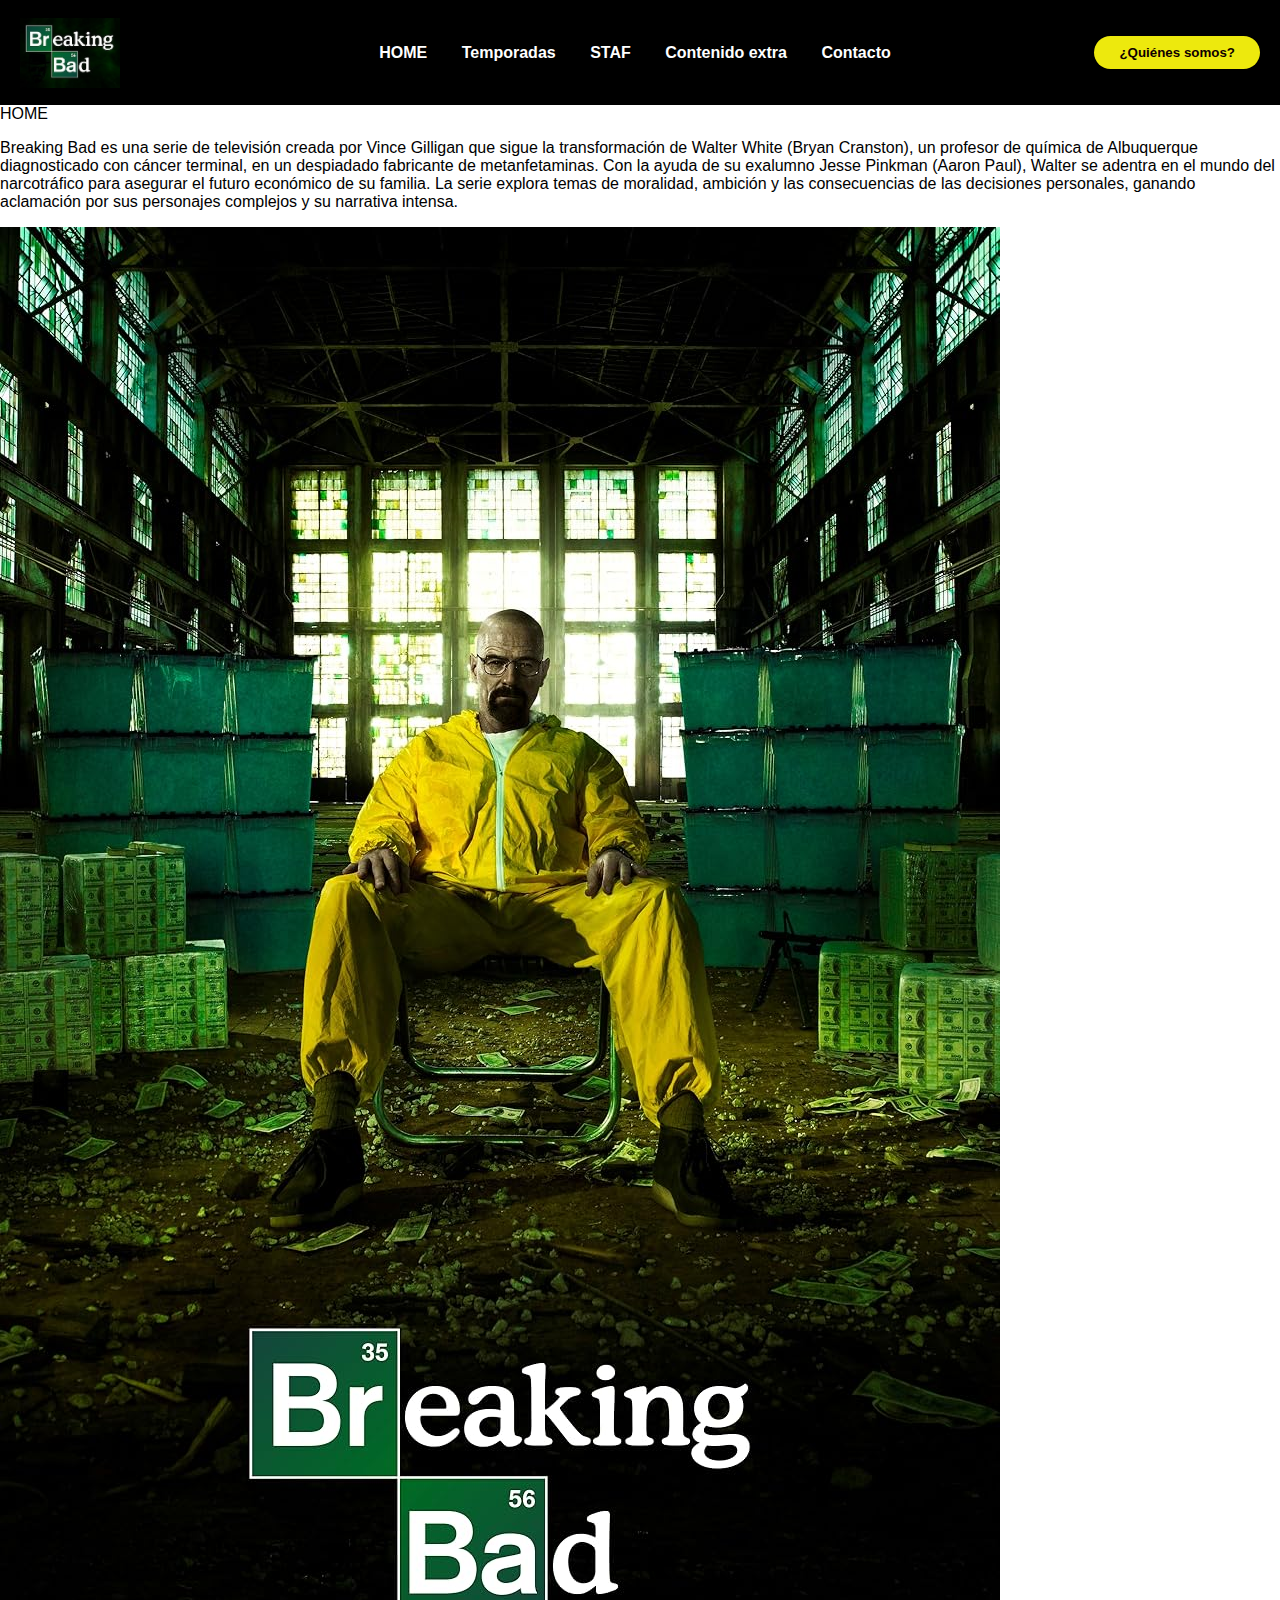
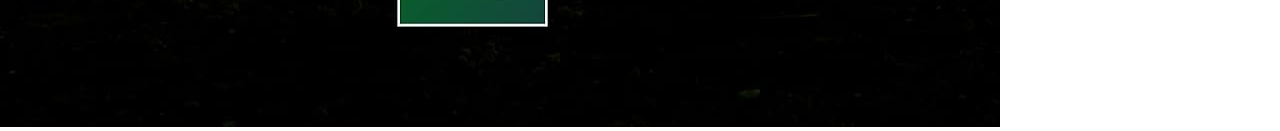
==== index.html @ 7902d5a3 "Modificación" ====
<!DOCTYPE html>
<html>      
    <head>
        <meta charset="UTF-8">
        <meta name="viewport" content="width=device-width, initial-scale=1.0">
        <title>Breaking Bad</title>
        <link rel="stylesheet" href="css/styleheader.css">
    </head>
    <body>
        

        <header>
            <div id="left-nav">
            <a href="#"  class="logo">
                <img src="images/logo.jpg" alt="logo breaking bad">
            </a>
            </div>
            <div id="center-nav">
                <nav>
                    <a href="" class="nav-link">HOME</a>
                    <a href="" class="nav-link">Temporadas</a>
                    <a href="" class="nav-link">STAF</a>
                    <a href="" class="nav-link">Contenido extra </a>
                    <a href="" class="nav-link">Contacto </a>  
                </nav>
            </div>
            <div id="right-nav">
                <a href="#" class="btn"><button>¿Quiénes somos?</button></a>
            </div>
          
        </header>
        <footer>
        </footer>

        <section id="HOME"
        <h1> HOME</h1>
        <p> Breaking Bad es una serie de televisión creada por Vince Gilligan que sigue la transformación de Walter White (Bryan Cranston), un profesor de química de Albuquerque diagnosticado con cáncer terminal, en un despiadado fabricante de metanfetaminas. Con la ayuda de su exalumno Jesse Pinkman (Aaron Paul), Walter se adentra en el mundo del narcotráfico para asegurar el futuro económico de su familia. La serie explora temas de moralidad, ambición y las consecuencias de las decisiones personales, ganando aclamación por sus personajes complejos y su narrativa intensa.</p>
            <img src="images/MV5BMzU5ZGYzNmQtMTdhYy00OGRiLTg0NmQtYjVjNzliZTg1ZGE4XkEyXkFqcGc@._V1_FMjpg_UX1000_.jpg" alt="foto home">
    
        </section>
    </body>
</html>
---- css/styleheader.css ----
body{
    font-family: sans-serif;
    margin: 0;
}

a{
    text-decoration: none;
    color: whitesmoke; 
}

header{
    display: flex;
    min-height: 70px;
    background-color: black;
    justify-content :first baseline;   
    align-items: center;
    height: 85px;
    padding: 10px;
}



.logo{
    display: flex;
    align-items: center;

}

.logo img{
    height: 70px;
    align-items: center;

}

nav a{
    font-weight: 600;
    padding-right: 10px;
}

nav a:hover{
    color: rgb(41, 119, 62);
}

header .btn button{
    font-weight: 700;
    color: rgb(15, 0, 0);
    padding: 9px 25px;
    background:#ede90d;
    border: none;
    border-radius: 50px;
    cursor: pointer;
    transition: all 0.3s ease 0s;

}

header .btn button:hover{
    background-color: rgb(41, 119, 62);
    color: white;
    transform: scale(1.1);
}

:dir{
    align-items: end;
}

@media (max-width: 700px){
    header{
        flex-direction: column;
    }
    nav{
        padding: 10px 0px;
    };
}


header {
    display: flex;
    justify-content: space-between;
    align-items: center;
    padding: 10px 20px;
}

#left-nav {
    flex: 1;
    text-align: left;
}

#center-nav {
    flex: 2;
    text-align: center;
}

#right-nav {
    flex: 1;
    text-align: right;
}

.nav-link {
    margin: 0 10px;
    text-decoration: none;
    color: #ffffff;
}

.btn button {
    background-color: yellow;
    padding: 10px 20px;
    border: none;
    cursor: pointer;
}
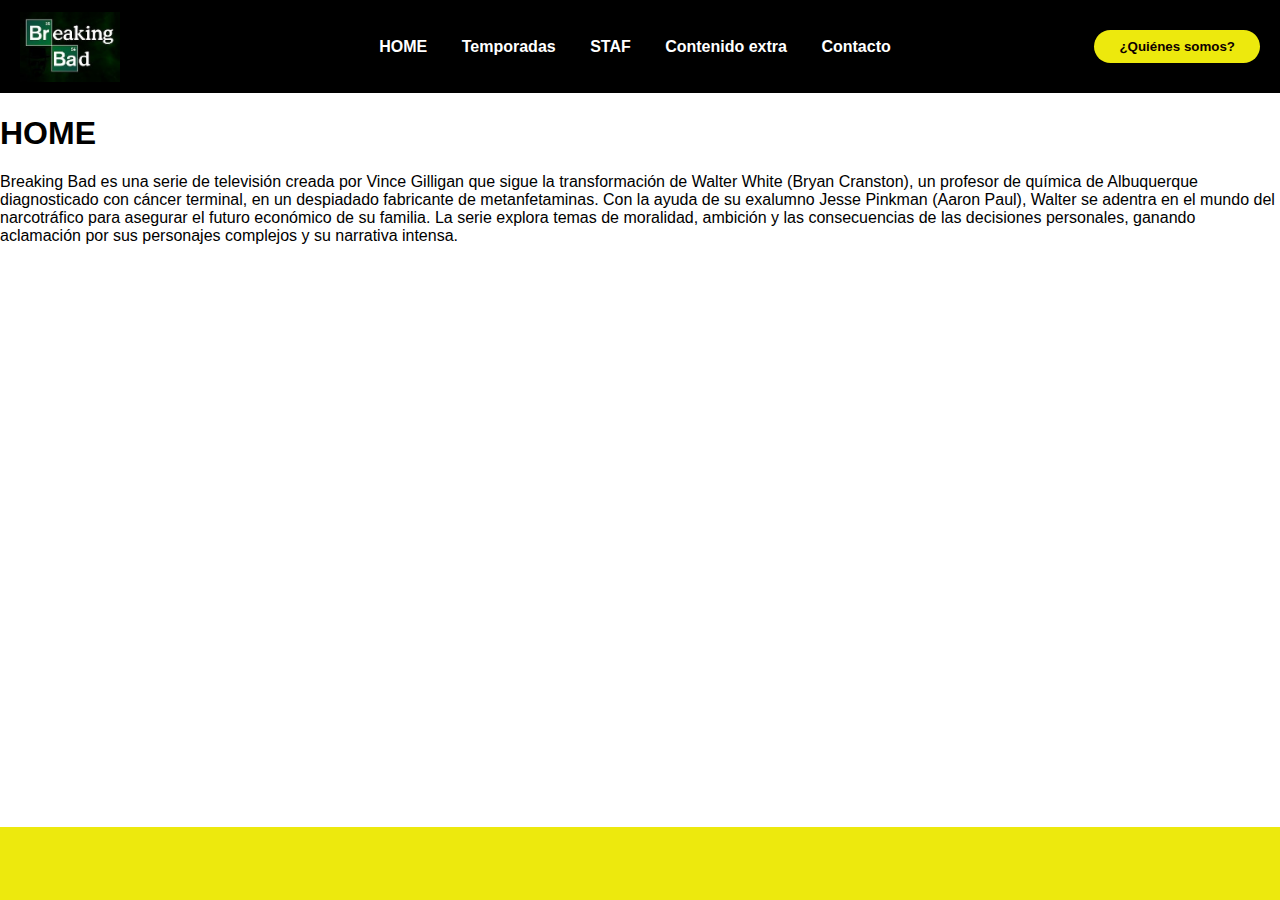
==== commit 8721cd5f: "added navigation to index.html from logo" ====
--- a/index.html
+++ b/index.html
@@ -11,13 +11,13 @@
 
         <header>
             <div id="left-nav">
-            <a href="#"  class="logo">
+            <a href="index.html"  class="logo">
                 <img src="images/logo.jpg" alt="logo breaking bad">
             </a>
             </div>
             <div id="center-nav">
                 <nav>
-                    <a href="" class="nav-link">HOME</a>
+                    <a href="home.html" class="nav-link">HOME</a>
                     <a href="" class="nav-link">Temporadas</a>
                     <a href="" class="nav-link">STAF</a>
                     <a href="" class="nav-link">Contenido extra </a>
@@ -29,14 +29,29 @@
             </div>
           
         </header>
+
+
+        <main>      
+            <div id="main-content">
+                <div id="main-header">
+
+                    <h1> HOME</h1>
+
+                </div>
+                <div id="main-center-content">
+
+                    <p> Breaking Bad es una serie de televisión creada por Vince Gilligan que sigue la transformación de Walter White (Bryan Cranston), un profesor de química de Albuquerque diagnosticado con cáncer terminal, en un despiadado fabricante de metanfetaminas. Con la ayuda de su exalumno Jesse Pinkman (Aaron Paul), Walter se adentra en el mundo del narcotráfico para asegurar el futuro económico de su familia. La serie explora temas de moralidad, ambición y las consecuencias de las decisiones personales, ganando aclamación por sus personajes complejos y su narrativa intensa.</p>
+           
+
+                </div>
+            </div>      
+        </main>
+
         <footer>
+            <div id="footer-content">
+
+
+            </div>
         </footer>
-
-        <section id="HOME"
-        <h1> HOME</h1>
-        <p> Breaking Bad es una serie de televisión creada por Vince Gilligan que sigue la transformación de Walter White (Bryan Cranston), un profesor de química de Albuquerque diagnosticado con cáncer terminal, en un despiadado fabricante de metanfetaminas. Con la ayuda de su exalumno Jesse Pinkman (Aaron Paul), Walter se adentra en el mundo del narcotráfico para asegurar el futuro económico de su familia. La serie explora temas de moralidad, ambición y las consecuencias de las decisiones personales, ganando aclamación por sus personajes complejos y su narrativa intensa.</p>
-            <img src="images/MV5BMzU5ZGYzNmQtMTdhYy00OGRiLTg0NmQtYjVjNzliZTg1ZGE4XkEyXkFqcGc@._V1_FMjpg_UX1000_.jpg" alt="foto home">
-    
-        </section>
     </body>
 </html>--- a/css/styleheader.css
+++ b/css/styleheader.css
@@ -1,7 +1,22 @@
 body{
     font-family: sans-serif;
     margin: 0;
+    display: flex;
+    flex-direction: column;
+    justify-content: space-between; /* Aligns vertically with space around the items */
+    height: 100vh; /* Takes the full height of the viewport */
 }
+
+header, footer {
+    flex: 1; /* Distributes space equally among children */
+}
+
+main {
+
+    flex: 10;
+
+}
+
 
 a{
     text-decoration: none;
@@ -59,10 +74,6 @@
     transform: scale(1.1);
 }
 
-:dir{
-    align-items: end;
-}
-
 @media (max-width: 700px){
     header{
         flex-direction: column;
@@ -70,6 +81,7 @@
     nav{
         padding: 10px 0px;
     };
+    
 }
 
 
@@ -106,4 +118,12 @@
     padding: 10px 20px;
     border: none;
     cursor: pointer;
+}
+
+footer {
+
+    background-color: #ede90d;
+    width: 100%;
+    height: 100%;
+
 }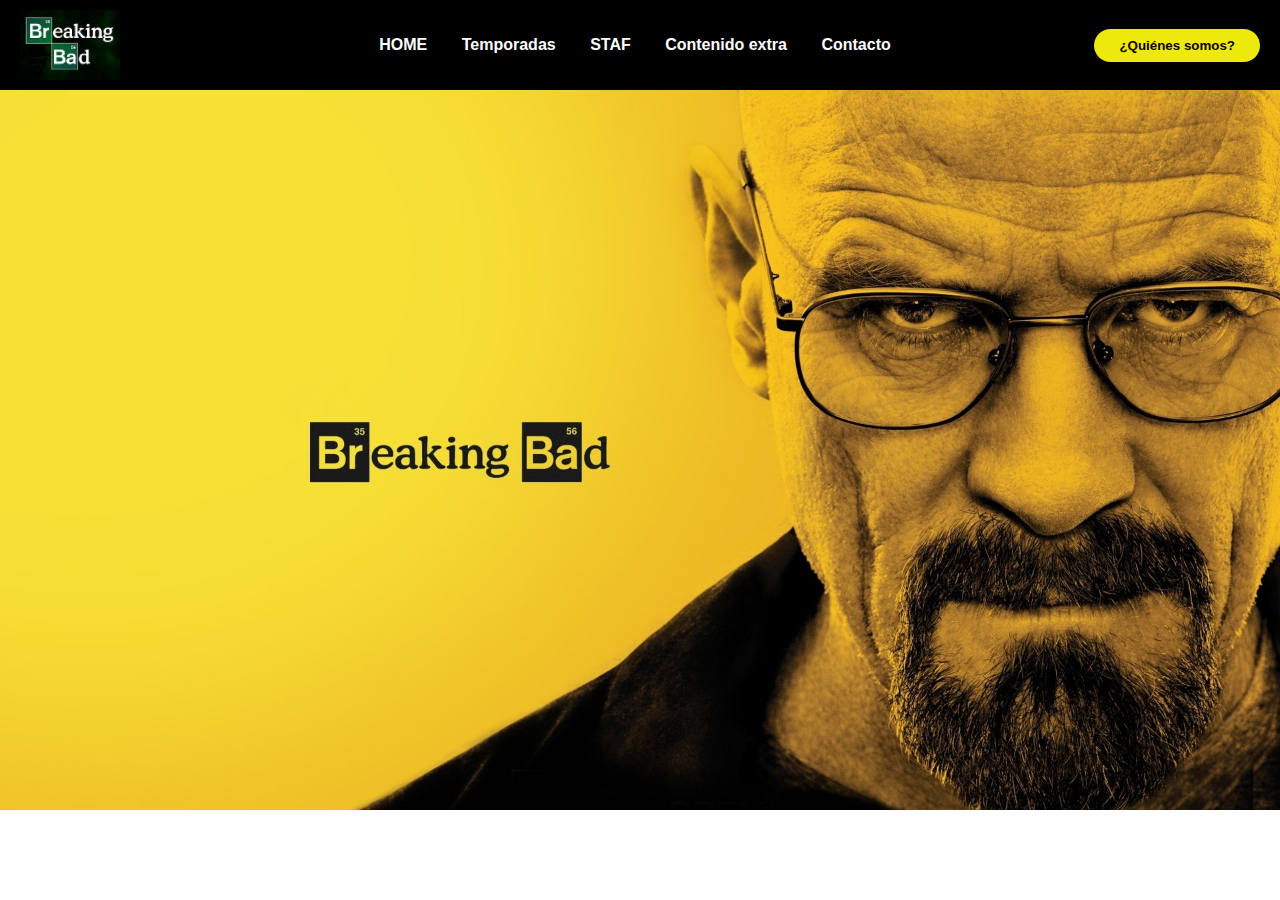
==== commit 5b35dddf: "Update the index.html image" ====
--- a/index.html
+++ b/index.html
@@ -4,7 +4,7 @@
         <meta charset="UTF-8">
         <meta name="viewport" content="width=device-width, initial-scale=1.0">
         <title>Breaking Bad</title>
-        <link rel="stylesheet" href="css/styleheader.css">
+        <link rel="stylesheet" href="css/styles.css">
     </head>
     <body>
         
@@ -16,7 +16,7 @@
             </a>
             </div>
             <div id="center-nav">
-                <nav>
+                <nav class="header-list-options">
                     <a href="home.html" class="nav-link">HOME</a>
                     <a href="" class="nav-link">Temporadas</a>
                     <a href="" class="nav-link">STAF</a>
@@ -24,7 +24,7 @@
                     <a href="" class="nav-link">Contacto </a>  
                 </nav>
             </div>
-            <div id="right-nav">
+            <div id="right-nav" class="header-list-options">
                 <a href="#" class="btn"><button>¿Quiénes somos?</button></a>
             </div>
           
@@ -32,16 +32,15 @@
 
 
         <main>      
-            <div id="main-content">
-                <div id="main-header">
-
-                    <h1> HOME</h1>
-
-                </div>
+            <div id="main-container">
+               
                 <div id="main-center-content">
 
-                    <p> Breaking Bad es una serie de televisión creada por Vince Gilligan que sigue la transformación de Walter White (Bryan Cranston), un profesor de química de Albuquerque diagnosticado con cáncer terminal, en un despiadado fabricante de metanfetaminas. Con la ayuda de su exalumno Jesse Pinkman (Aaron Paul), Walter se adentra en el mundo del narcotráfico para asegurar el futuro económico de su familia. La serie explora temas de moralidad, ambición y las consecuencias de las decisiones personales, ganando aclamación por sus personajes complejos y su narrativa intensa.</p>
-           
+                    <div id="main-center-content-container">
+            
+                    <img id="main-center-content-img" src="images/breaking bad fondo.jpg" alt="foto home">
+                   </div>
+                
 
                 </div>
             </div>      
--- a/css/styles.css
+++ b/css/styles.css
@@ -0,0 +1,144 @@
+body{
+    margin: 0;
+    padding: 0;
+    font-family: sans-serif;
+    margin: 0;
+    display: flex;
+    flex-direction: column;
+    width: 100%;
+    height: 100%; /* Takes the full height of the viewport */
+}
+#main-center-content-img {
+    width: 100%;
+    height: 100%;
+    z-index: -1;
+  }
+header, footer {
+    flex: 1; /* Distributes space equally among children */
+}
+
+main {
+
+    flex: 10;
+    display: flex;
+    flex-direction: column;
+
+}
+
+
+a{
+    text-decoration: none;
+    color: whitesmoke; 
+}
+
+header{
+    display: flex;
+    min-height: 70px;
+    background-color: black;
+    justify-content :first baseline;   
+    align-items: center;
+    height: 85px;
+    padding: 10px;
+}
+
+
+
+.logo{
+    display: flex;
+    align-items: center;
+
+}
+
+.logo img{
+    height: 70px;
+    align-items: center;
+
+}
+
+nav a{
+    font-weight: 600;
+    padding-right: 10px;
+}
+
+nav a:hover{
+    color: rgb(41, 119, 62);
+}
+
+header .btn button{
+    font-weight: 700;
+    color: rgb(15, 0, 0);
+    padding: 9px 25px;
+    background:#ede90d;
+    border: none;
+    border-radius: 50px;
+    cursor: pointer;
+    transition: all 0.3s ease 0s;
+
+}
+
+header .btn button:hover{
+    background-color: rgb(41, 119, 62);
+    color: white;
+    transform: scale(1.1);
+}
+
+@media (max-width: 700px){
+    header{
+        flex-direction: column;
+    }
+    nav{
+        padding: 10px 0px;
+    };
+    
+}
+
+
+header {
+    display: flex;
+    position: sticky;
+    justify-content: space-between;
+    align-items: center;
+    padding: 10px 20px;
+}
+
+#left-nav {
+    flex: 1;
+    text-align: left;
+}
+
+#center-nav {
+    flex: 2;
+    text-align: center;
+}
+
+#right-nav {
+    flex: 1;
+    text-align: right;
+}
+
+.nav-link {
+    margin: 0 10px;
+    text-decoration: none;
+    color: #ffffff;
+}
+
+.btn button {
+    background-color: yellow;
+    padding: 10px 20px;
+    border: none;
+    cursor: pointer;
+}
+
+footer {
+
+    background-color: #ede90d;
+    width: 100%;
+    height: 100%;
+
+}
+
+#main-center-content-container {
+
+
+
+}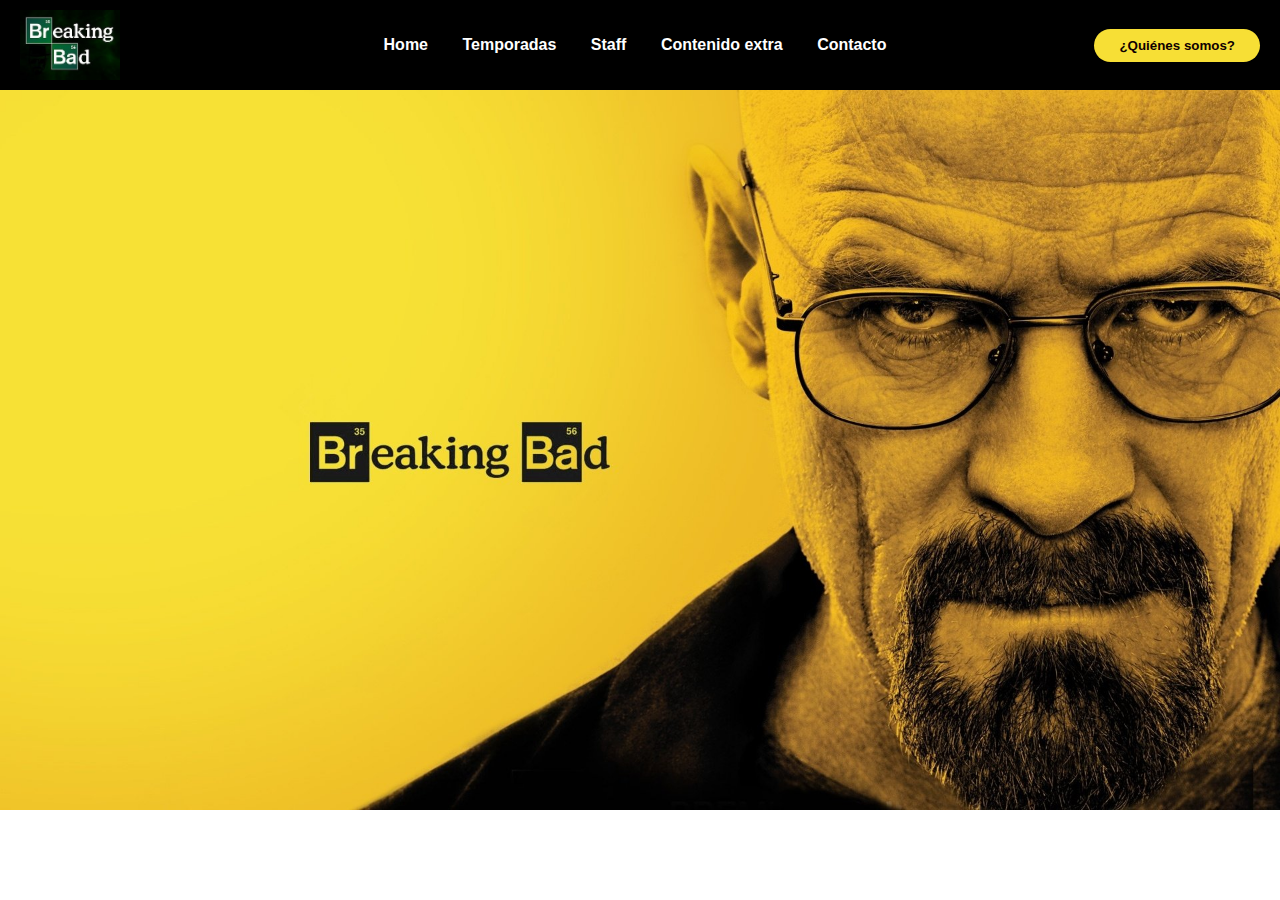
==== commit b916c708: "Added color to selected page to header nav mid  menu" ====
--- a/index.html
+++ b/index.html
@@ -17,11 +17,11 @@
             </div>
             <div id="center-nav">
                 <nav class="header-list-options">
-                    <a href="home.html" class="nav-link">HOME</a>
-                    <a href="" class="nav-link">Temporadas</a>
-                    <a href="" class="nav-link">STAF</a>
-                    <a href="" class="nav-link">Contenido extra </a>
-                    <a href="" class="nav-link">Contacto </a>  
+                    <a href="home.html" class="nav-link">Home</a>
+                    <a href="temporadas.html" class="nav-link">Temporadas</a>
+                    <a href="staff.html" class="nav-link">Staff</a>
+                    <a href="contenido-extra.html" class="nav-link">Contenido extra</a>
+                    <a href="contacto.html" class="nav-link">Contacto</a>  
                 </nav>
             </div>
             <div id="right-nav" class="header-list-options">
--- a/css/styles.css
+++ b/css/styles.css
@@ -62,13 +62,14 @@
 
 nav a:hover{
     color: rgb(41, 119, 62);
+    
 }
 
 header .btn button{
     font-weight: 700;
     color: rgb(15, 0, 0);
     padding: 9px 25px;
-    background:#ede90d;
+    background:#f7df35;
     border: none;
     border-radius: 50px;
     cursor: pointer;
@@ -80,6 +81,11 @@
     background-color: rgb(41, 119, 62);
     color: white;
     transform: scale(1.1);
+}
+
+header .btn button:click{
+    background-color: rgb(41, 119, 62);
+
 }
 
 @media (max-width: 700px){
@@ -137,6 +143,8 @@
 
 }
 
+
+
 #main-center-content-container {
 
 
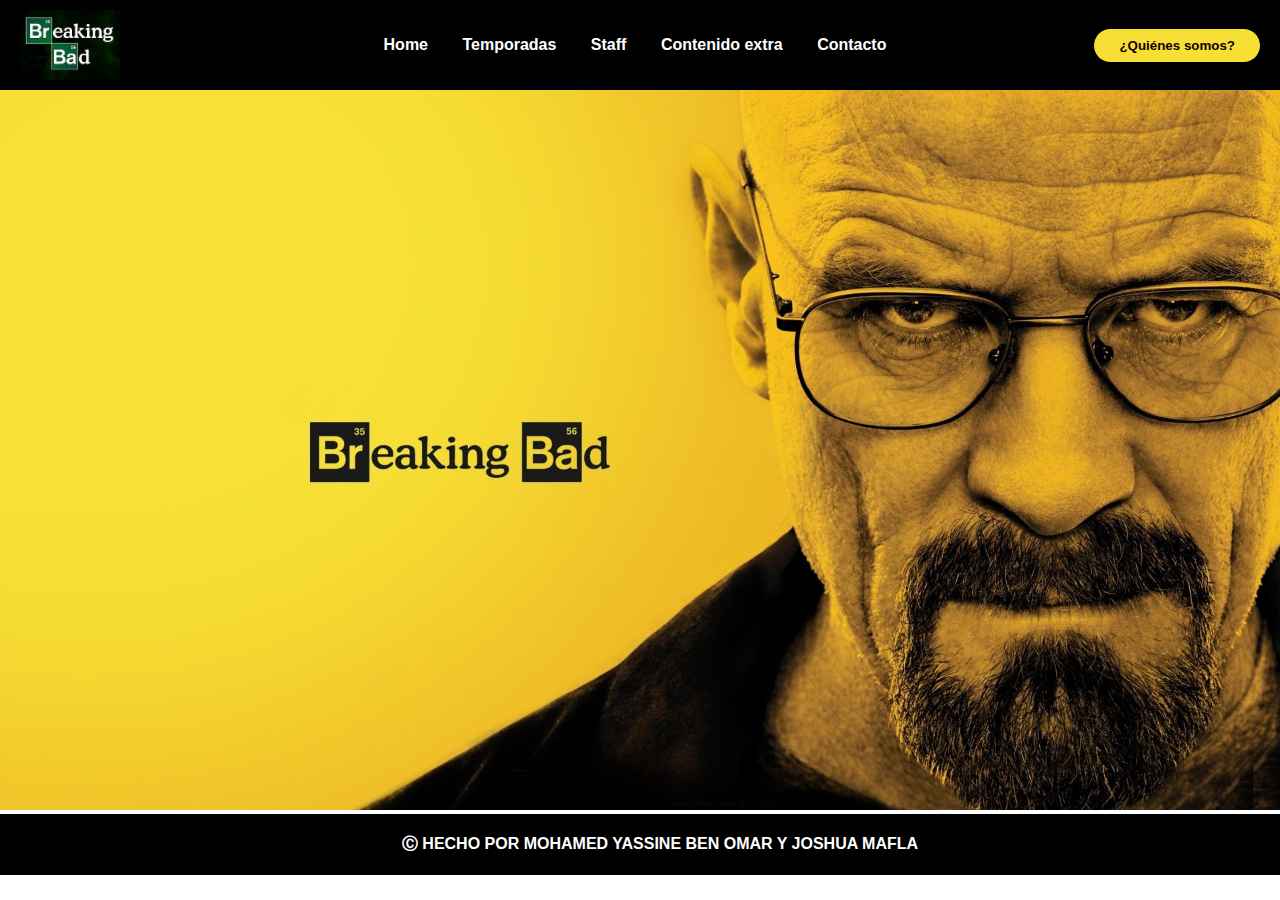
==== commit 4a188ff0: "Added Footer" ====
--- a/index.html
+++ b/index.html
@@ -5,6 +5,8 @@
         <meta name="viewport" content="width=device-width, initial-scale=1.0">
         <title>Breaking Bad</title>
         <link rel="stylesheet" href="css/styles.css">
+        <link rel="icon" type="image/web" sizes="16x16" href="heisenberg.logofinal2">
+
     </head>
     <body>
         
@@ -25,7 +27,7 @@
                 </nav>
             </div>
             <div id="right-nav" class="header-list-options">
-                <a href="#" class="btn"><button>¿Quiénes somos?</button></a>
+                <a href="quienes-somos.html" class="btn"><button>¿Quiénes somos?</button></a>
             </div>
           
         </header>
@@ -45,10 +47,15 @@
                 </div>
             </div>      
         </main>
+        <audio autoplay>
+            <source src="Breaking Bad Main Title Theme (Extended).mp3" type="audio/mp3" >
+            
+        </audio>
+   
 
         <footer>
             <div id="footer-content">
-
+                <strong>Ⓒ HECHO POR MOHAMED YASSINE BEN OMAR Y JOSHUA MAFLA</strong>
 
             </div>
         </footer>
--- a/css/styles.css
+++ b/css/styles.css
@@ -1,3 +1,6 @@
+html, body {
+    overflow: hidden;
+  }
 body{
     margin: 0;
     padding: 0;
@@ -143,10 +146,17 @@
 
 }
 
-
-
-#main-center-content-container {
-
-
-
+footer {
+    flex: 1;
+    width: 100%;
+    height: 100%;
+    background-color: black;
+}
+#footer-content {
+    margin: 20px;
+    width: 100%;
+    height: 100%;
+    background-color: black;
+    color: white;
+    text-align: center;
 }